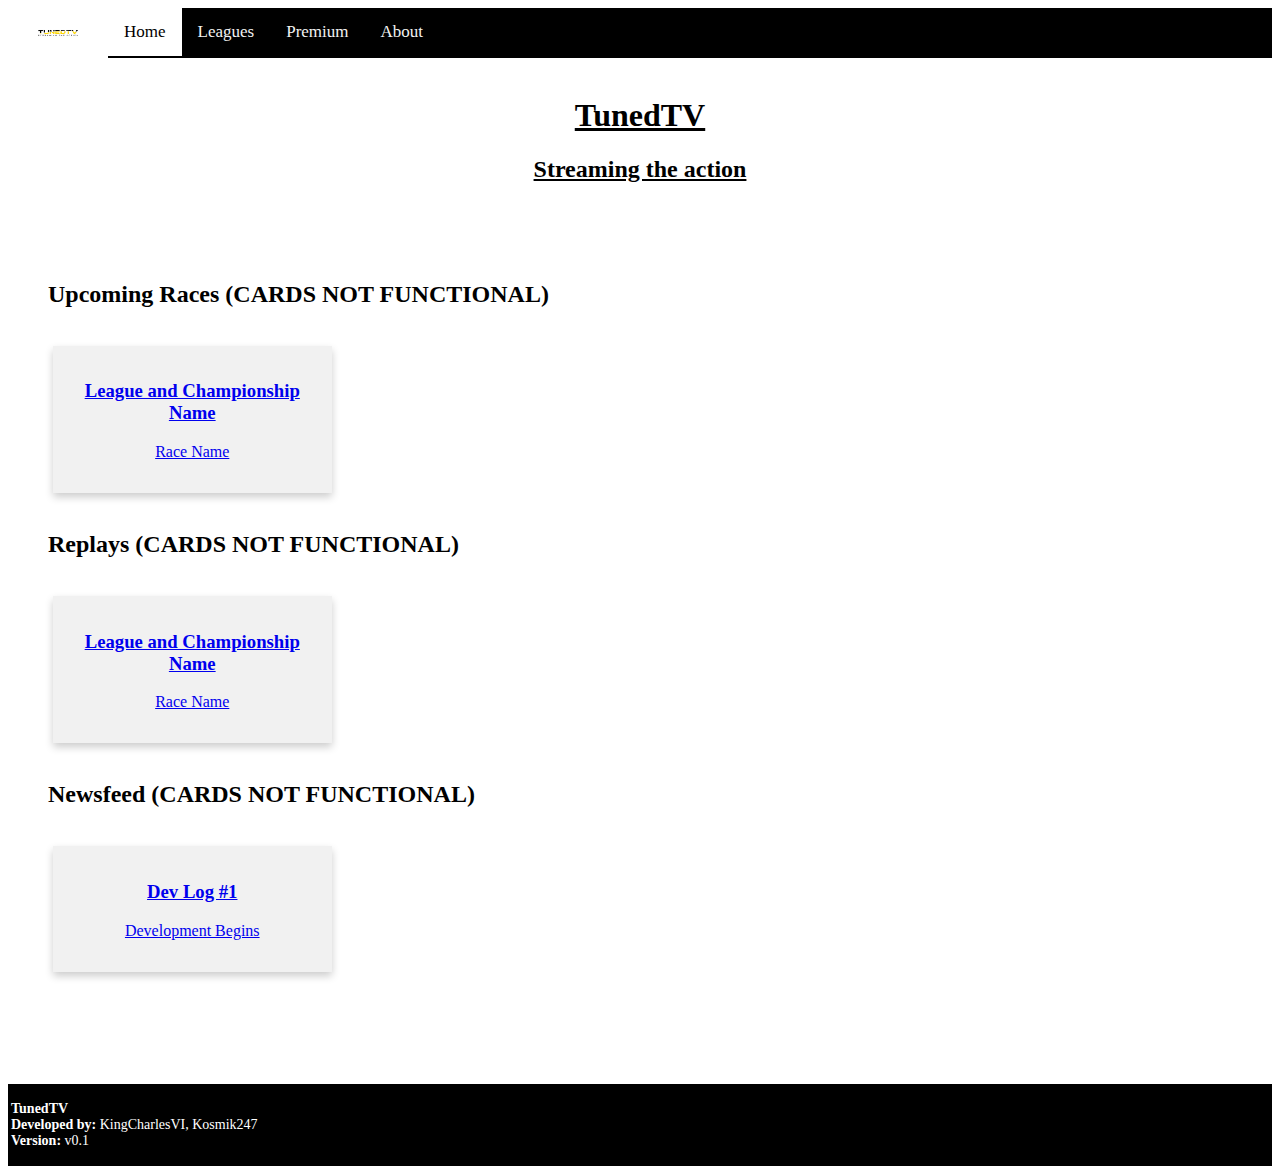
==== index.html @ bd2a1da1 "Update" ====
<!DOCTYPE html>
<html>
    <div class="topnav">
        <img class="logo" src="./images/Logo-C.jpg">
        <a class="active" href="#home">Home</a>
        <a href="./html/leagues.html">Leagues</a>
        <a href="./html/premium.html">Premium</a>
        <a href="./html/about.html">About</a>
      </div>
<head>
  <meta charset="UTF-8">
  <link rel="stylesheet" href="./style.css">
    <title>TunedTV</title>
  <link rel="icon" type="image/x-icon" href="./images/placeholder.ico">
</head>
<style>
  h1 {text-align: center}
  body {
    background-image: url(https://i.imgur.com/5h6oHDc.jpg);
    background-repeat: no-repeat;
    background-attachment: fixed;
  }
</style>
<body>
<br>
<h1><u>TunedTV</u></h1>
<center><h2><u>Streaming the action</u></h2></center>
<br>
<div class="textarea">
<h2>Upcoming Races (CARDS NOT FUNCTIONAL)</h2>
<br>
<div class="row">
  <div class="column">
    <a href="#Home">
    <div class="card">
      <h3>League and Championship Name</h3>
      <p>Race Name</p>
    </div>
    </a>
  </div>
</div>
<br>
<h2>Replays (CARDS NOT FUNCTIONAL)</h2>
<br>
<div class="row">
  <div class="column">
    <a href="#Home">
    <div class="card">
      <h3>League and Championship Name</h3>
      <p>Race Name</p>
    </div>
    </a>
  </div>
</div>
<br>
<h2>Newsfeed (CARDS NOT FUNCTIONAL)</h2>
<br>
<div class="row">
  <div class="column">
    <a href="./html/devblog.html">
    <div class="card">
      <h3>Dev Log #1</h3>
      <p>Development Begins</p>
    </div>
    </a>
  </div>
</div>
<br>
</div>
<br>
<br>
<br>
<footer>
  <p><b>TunedTV</b><br><b>Developed by:</b> KingCharlesVI, Kosmik247<br><b>Version: </b>v0.1</p>
</footer>
</body>
</html>
---- style.css ----
/* Site-wide font */
*{
  font-family: Montserrat;
}

/* Logo formatting */
.logo {
  vertical-align: top;
  width: 100px;
  height: 50px;
  float: left;
}

/* Add a black background color to the top navigation */
.topnav {
    background-color: rgb(0, 0, 0);
    overflow: hidden;
  }
  
  /* Style the links inside the navigation bar */
  .topnav a {
    float: left;
    color: #f2f2f2;
    text-align: center;
    padding: 14px 16px;
    text-decoration: none;
    font-size: 17px;
  }
  
  /* Change the color of links on hover */
  .topnav a:hover {
    background-color: #ddd;
    color: black;
  }
  
  /* Add a color to the active/current link */
  .topnav a.active {
    background-color: #ffffff;
    color: rgb(0, 0, 0);
  }
/* Text */
.text-block {
  position: absolute;
  background-color: rgba(0, 0, 0, 0.281);
  color: white;
}
/* Text Area */
.textarea {
  margin: 20px;
  padding: 20px;
  background: rgb(255, 255, 255);
}

/* Upcoming races boxes */
* {
  box-sizing: border-box;
}

/* Float four columns side by side */
.column {
  float: left;
  width: 25%;
  padding: 0 10px;
}

/* Remove extra left and right margins, due to padding in columns */
.row {margin: 0 -5px;}

/* Clear floats after the columns */
.row:after {
  content: "";
  display: table;
  clear: both;
}

/* Style the counter cards */
.card {
  box-shadow: 0 4px 8px 0 rgba(0, 0, 0, 0.2); /* this adds the "card" effect */
  padding: 16px;
  text-align: center;
  background-color: #f1f1f1;
}

/* Responsive columns - one column layout (vertical) on small screens */
@media screen and (max-width: 600px) {
  .column {
    width: 100%;
    display: block;
    margin-bottom: 20px;
  }
}

/* Footer */
footer {
  font-size: 14px;
  text-align: left;
  padding: 3px;
  background-color: rgb(0, 0, 0);
  color: white;
}
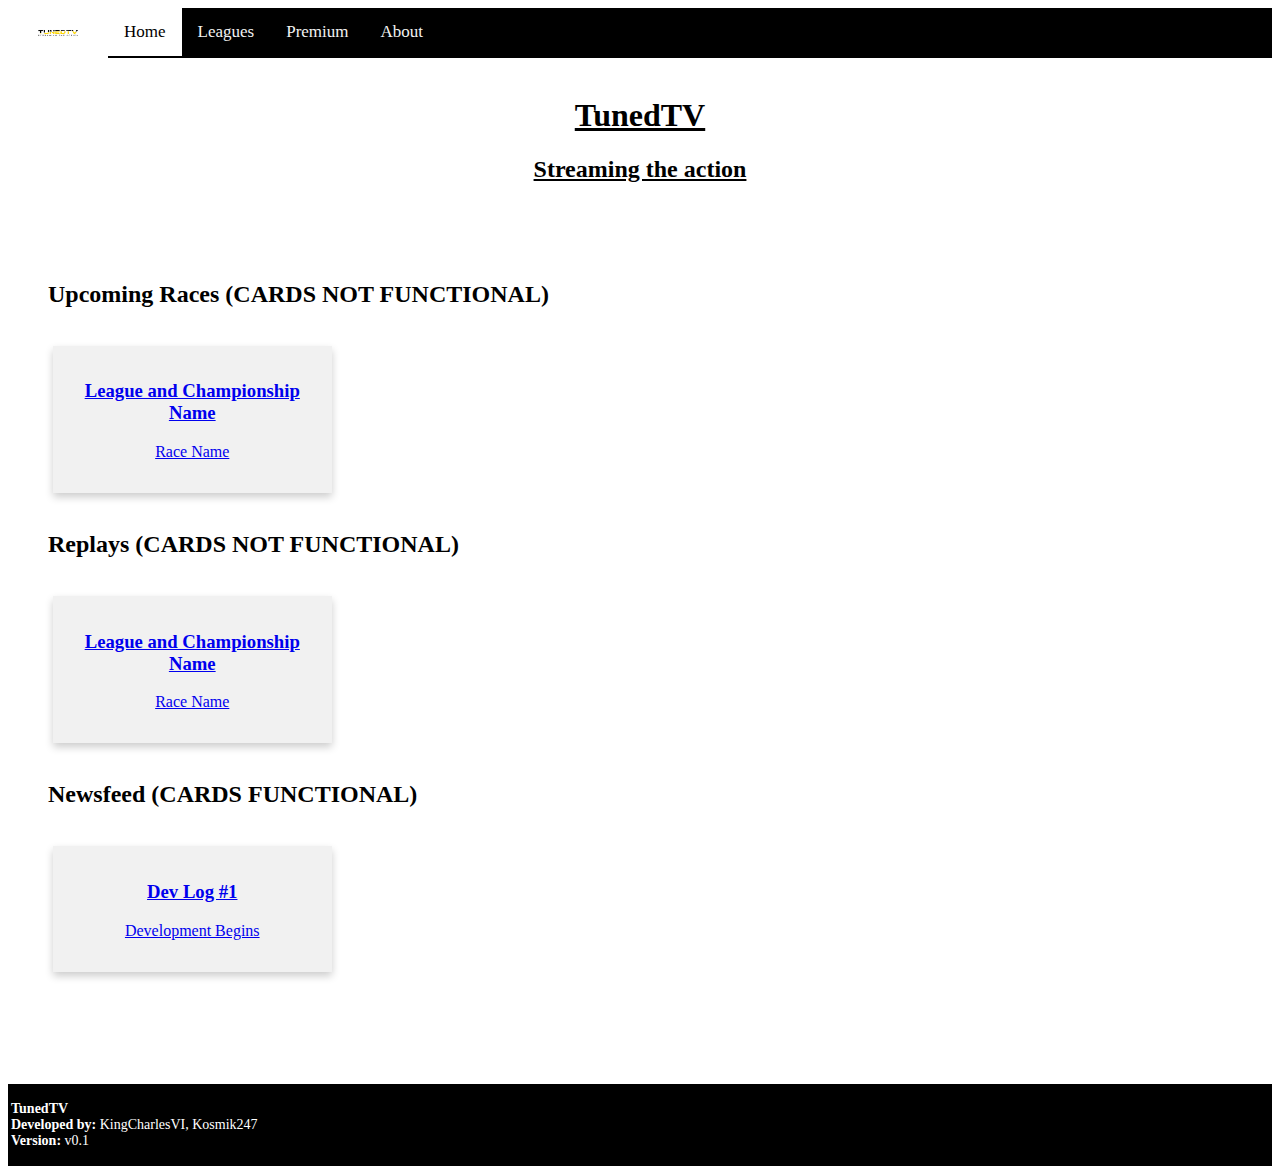
==== commit fd30f365: "Quick update" ====
--- a/index.html
+++ b/index.html
@@ -53,7 +53,7 @@
   </div>
 </div>
 <br>
-<h2>Newsfeed (CARDS NOT FUNCTIONAL)</h2>
+<h2>Newsfeed (CARDS FUNCTIONAL)</h2>
 <br>
 <div class="row">
   <div class="column">
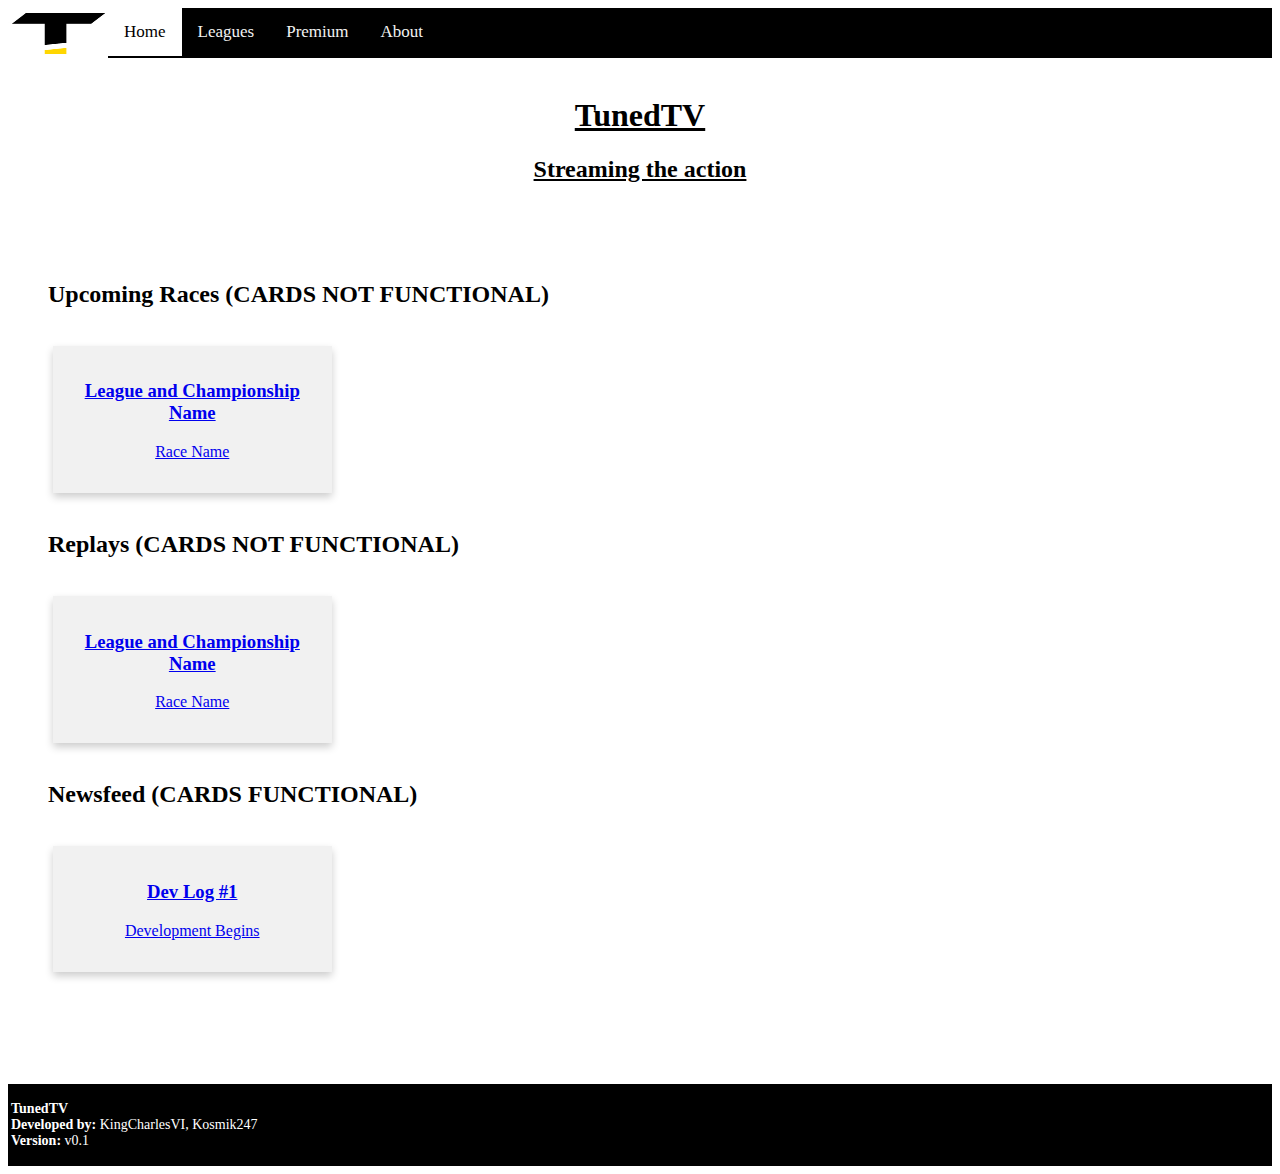
==== commit 62552fef: "Design update" ====
--- a/index.html
+++ b/index.html
@@ -1,17 +1,17 @@
 <!DOCTYPE html>
 <html>
     <div class="topnav">
-        <img class="logo" src="./images/Logo-C.jpg">
+        <img class="logo" src="images/condensed-tunedtv.jpg">
         <a class="active" href="#home">Home</a>
-        <a href="./html/leagues.html">Leagues</a>
-        <a href="./html/premium.html">Premium</a>
-        <a href="./html/about.html">About</a>
+        <a href="html/leagues.html">Leagues</a>
+        <a href="html/premium.html">Premium</a>
+        <a href="html/about.html">About</a>
       </div>
 <head>
   <meta charset="UTF-8">
-  <link rel="stylesheet" href="./style.css">
+  <link rel="stylesheet" href="style.css">
     <title>TunedTV</title>
-  <link rel="icon" type="image/x-icon" href="./images/placeholder.ico">
+  <link rel="icon" type="image/x-icon" href="images/favicon.ico">
 </head>
 <style>
   h1 {text-align: center}
@@ -57,7 +57,7 @@
 <br>
 <div class="row">
   <div class="column">
-    <a href="./html/devblog.html">
+    <a href="html/devblog.html">
     <div class="card">
       <h3>Dev Log #1</h3>
       <p>Development Begins</p>
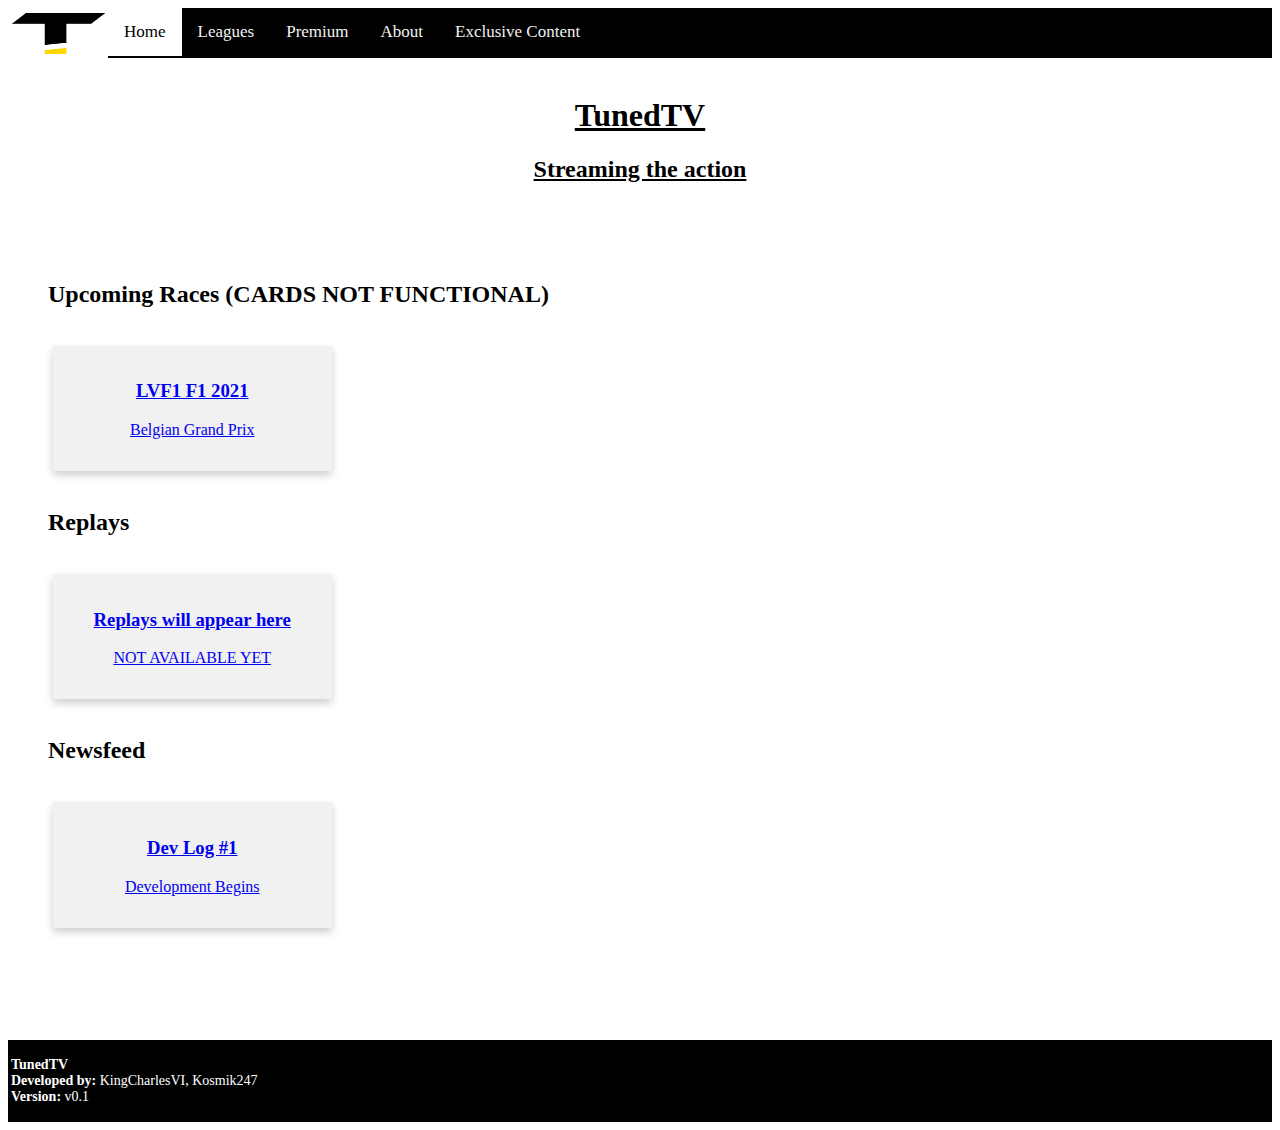
==== commit 315b73bf: "Payment update" ====
--- a/index.html
+++ b/index.html
@@ -1,12 +1,13 @@
 <!DOCTYPE html>
 <html>
-    <div class="topnav">
-        <img class="logo" src="images/condensed-tunedtv.jpg">
-        <a class="active" href="#home">Home</a>
-        <a href="html/leagues.html">Leagues</a>
-        <a href="html/premium.html">Premium</a>
-        <a href="html/about.html">About</a>
-      </div>
+  <div class="topnav">
+    <img class="logo" src="images/condensed-tunedtv.jpg">
+    <a class="active" href="#home">Home</a>
+    <a href="html/leagues.html">Leagues</a>
+    <a href="html/premium.html">Premium</a>
+    <a href="html/about.html">About</a>
+    <a href="exclusive/exclusive.html">Exclusive Content</a>
+  </div>
 <head>
   <meta charset="UTF-8">
   <link rel="stylesheet" href="style.css">
@@ -31,29 +32,29 @@
 <br>
 <div class="row">
   <div class="column">
-    <a href="#Home">
+    <a href="html/lvf1.html">
     <div class="card">
-      <h3>League and Championship Name</h3>
-      <p>Race Name</p>
+      <h3>LVF1 F1 2021</h3>
+      <p>Belgian Grand Prix</p>
     </div>
     </a>
   </div>
 </div>
 <br>
-<h2>Replays (CARDS NOT FUNCTIONAL)</h2>
+<h2>Replays</h2>
 <br>
 <div class="row">
   <div class="column">
     <a href="#Home">
     <div class="card">
-      <h3>League and Championship Name</h3>
-      <p>Race Name</p>
+      <h3>Replays will appear here</h3>
+      <p>NOT AVAILABLE YET</p>
     </div>
     </a>
   </div>
 </div>
 <br>
-<h2>Newsfeed (CARDS FUNCTIONAL)</h2>
+<h2>Newsfeed</h2>
 <br>
 <div class="row">
   <div class="column">
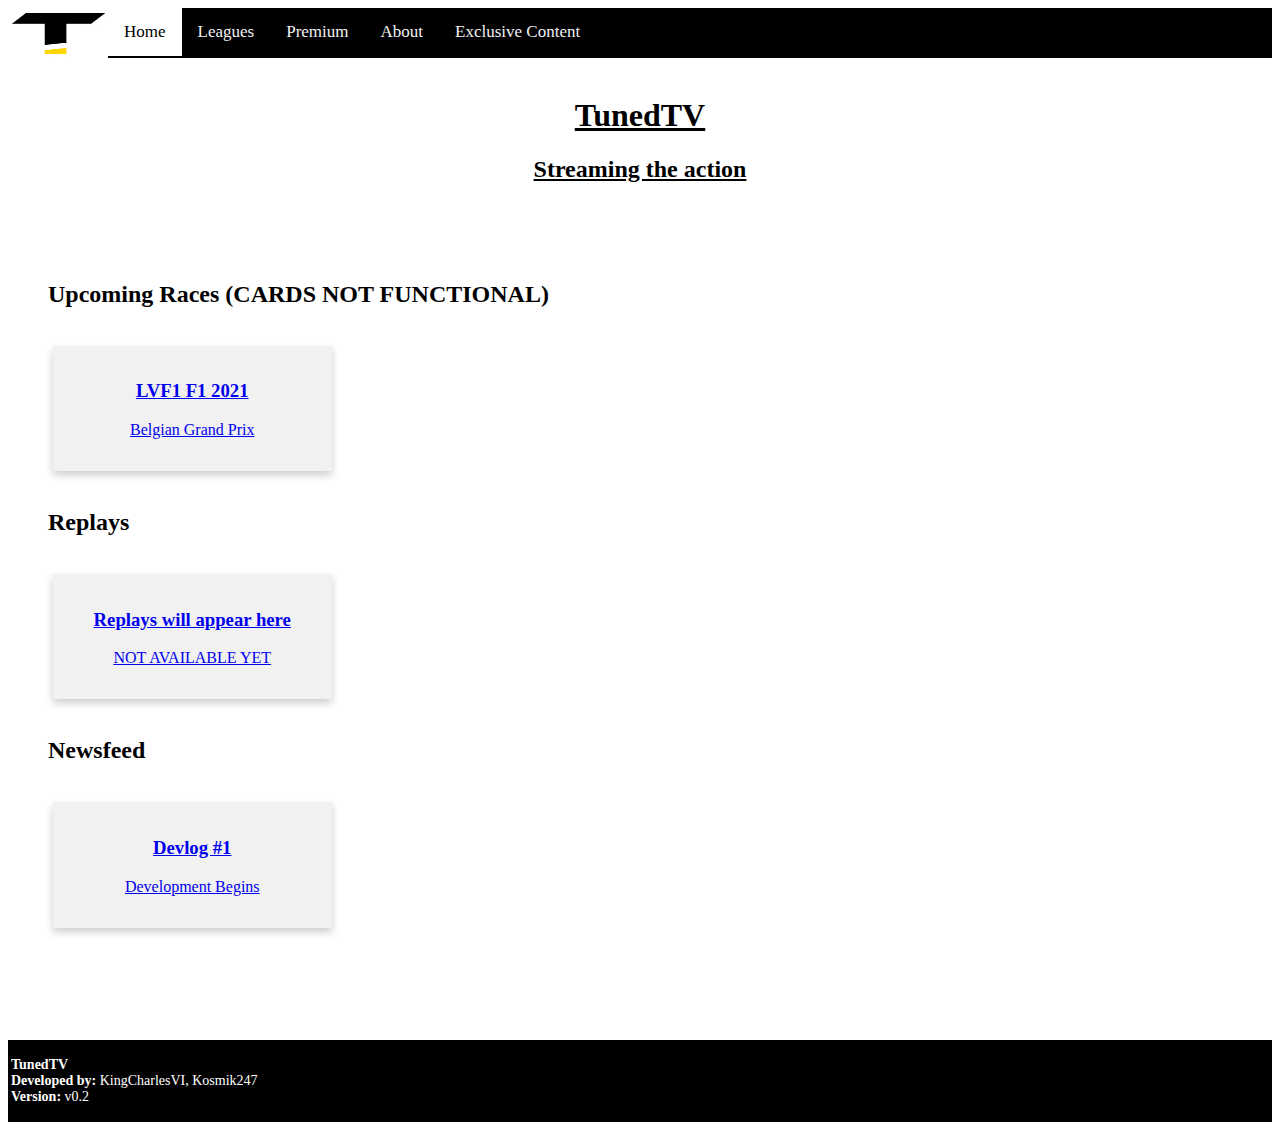
==== commit 15419eb2: "Version 0.2" ====
--- a/index.html
+++ b/index.html
@@ -60,7 +60,7 @@
   <div class="column">
     <a href="html/devblog.html">
     <div class="card">
-      <h3>Dev Log #1</h3>
+      <h3>Devlog #1</h3>
       <p>Development Begins</p>
     </div>
     </a>
@@ -72,7 +72,7 @@
 <br>
 <br>
 <footer>
-  <p><b>TunedTV</b><br><b>Developed by:</b> KingCharlesVI, Kosmik247<br><b>Version: </b>v0.1</p>
+  <p><b>TunedTV</b><br><b>Developed by:</b> KingCharlesVI, Kosmik247<br><b>Version: </b>v0.2</p>
 </footer>
 </body>
 </html>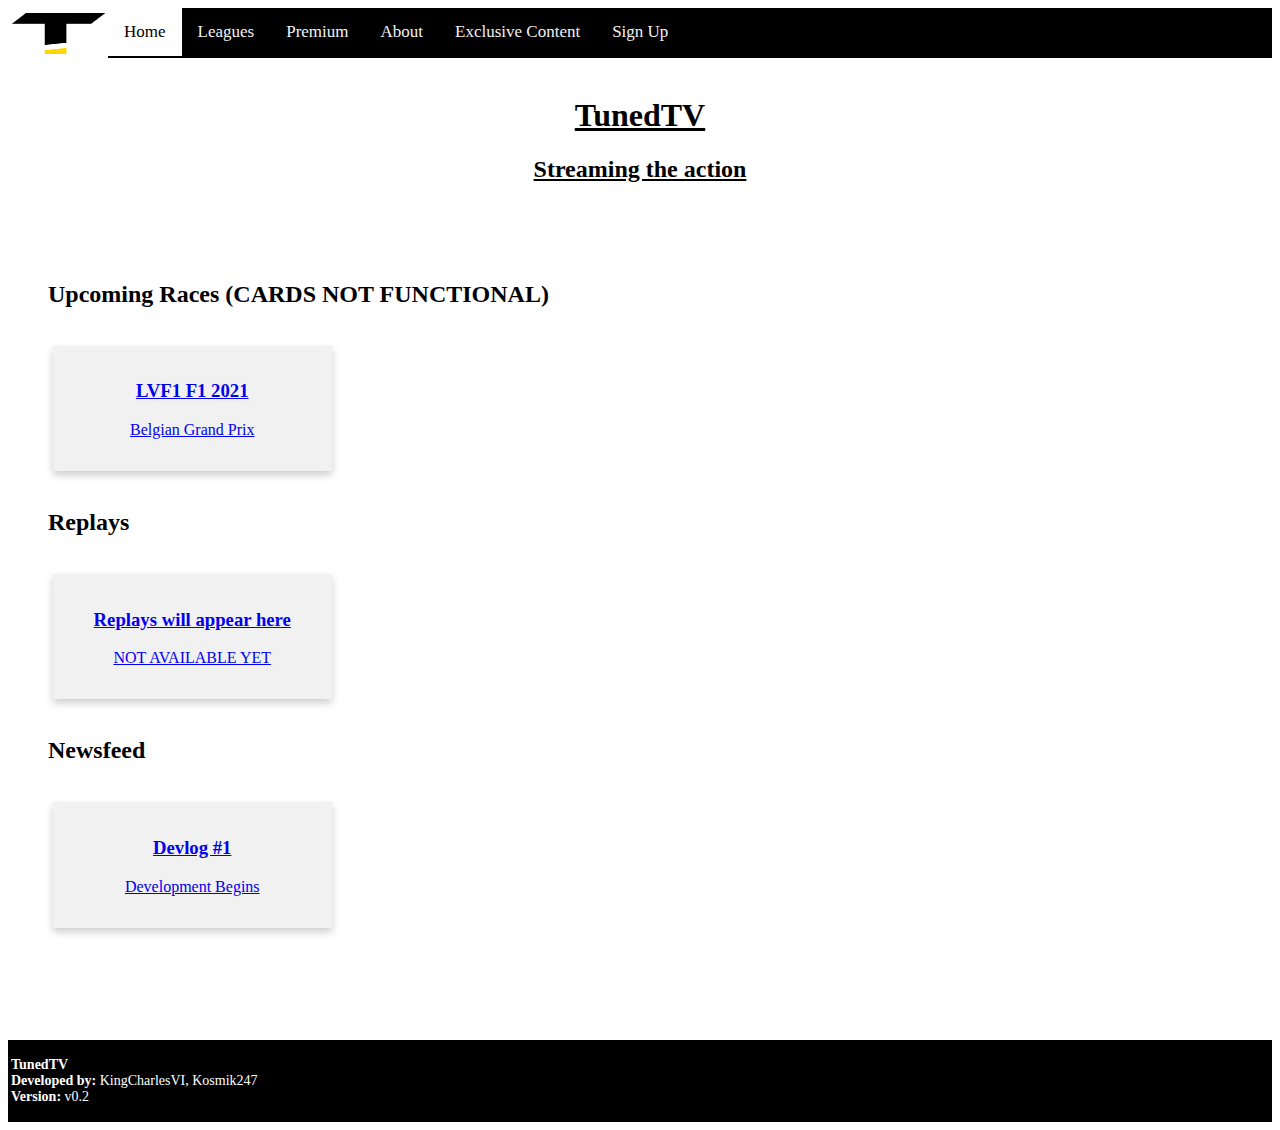
==== commit 1c3e354c: "Hotfix for possible fix for php" ====
--- a/index.html
+++ b/index.html
@@ -7,6 +7,7 @@
     <a href="html/premium.html">Premium</a>
     <a href="html/about.html">About</a>
     <a href="exclusive/exclusive.html">Exclusive Content</a>
+    <a href="php/signup.php">Sign Up</a>
   </div>
 <head>
   <meta charset="UTF-8">
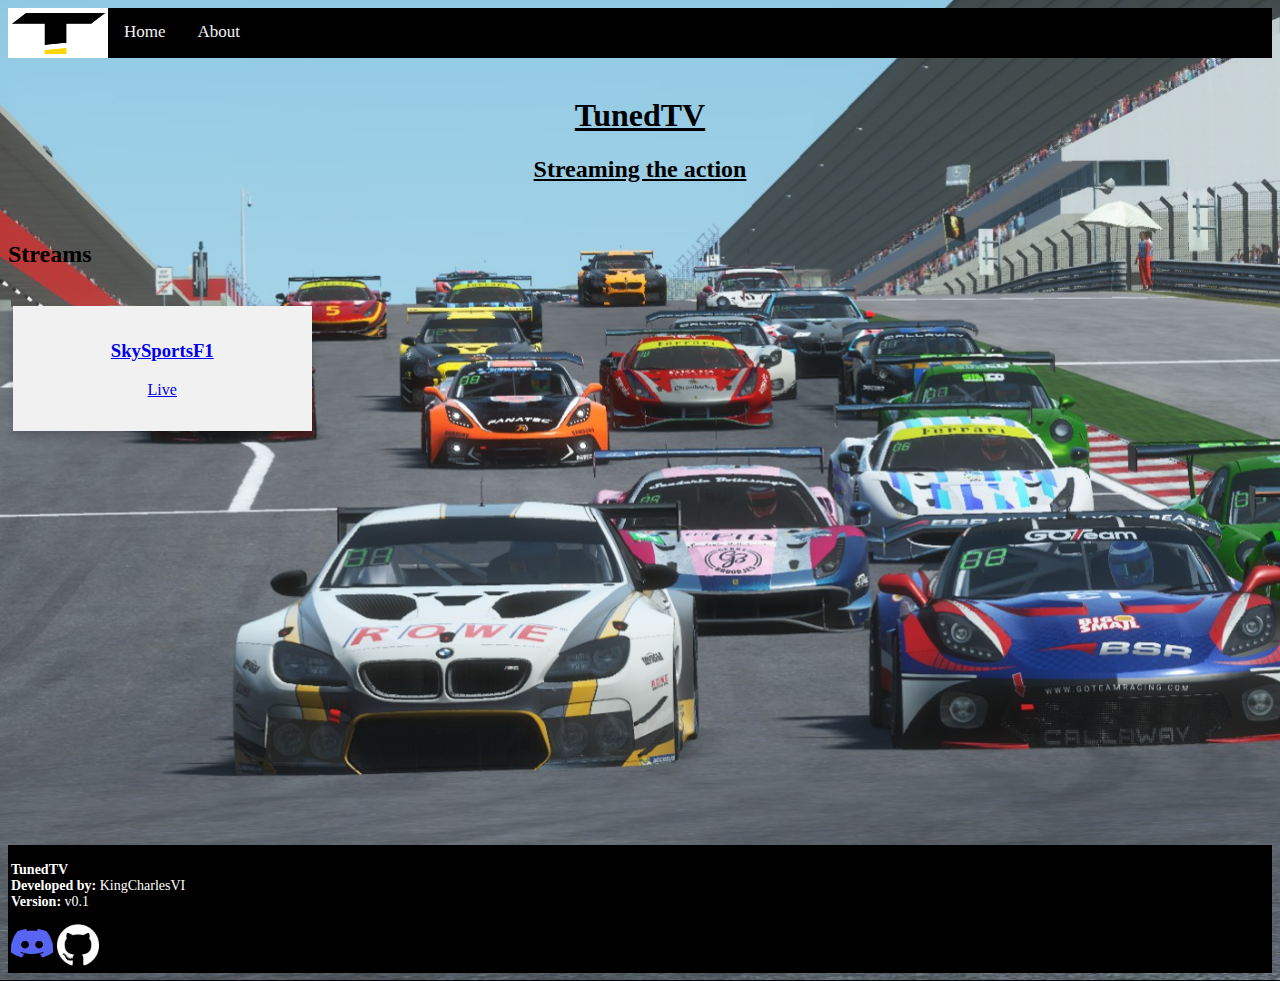
==== commit 56fc0564: "Repurposed" ====
--- a/index.html
+++ b/index.html
@@ -1,79 +1,64 @@
-<!DOCTYPE html>
-<html>
-  <div class="topnav">
-    <img class="logo" src="images/condensed-tunedtv.jpg">
-    <a class="active" href="#home">Home</a>
-    <a href="html/leagues.html">Leagues</a>
-    <a href="html/premium.html">Premium</a>
-    <a href="html/about.html">About</a>
-    <a href="exclusive/exclusive.html">Exclusive Content</a>
-    <a href="php/signup.php">Sign Up</a>
-  </div>
-<head>
-  <meta charset="UTF-8">
-  <link rel="stylesheet" href="style.css">
-    <title>TunedTV</title>
-  <link rel="icon" type="image/x-icon" href="images/favicon.ico">
-</head>
-<style>
-  h1 {text-align: center}
-  body {
-    background-image: url(https://i.imgur.com/5h6oHDc.jpg);
-    background-repeat: no-repeat;
-    background-attachment: fixed;
-  }
-</style>
-<body>
-<br>
-<h1><u>TunedTV</u></h1>
-<center><h2><u>Streaming the action</u></h2></center>
-<br>
-<div class="textarea">
-<h2>Upcoming Races (CARDS NOT FUNCTIONAL)</h2>
-<br>
-<div class="row">
-  <div class="column">
-    <a href="html/lvf1.html">
-    <div class="card">
-      <h3>LVF1 F1 2021</h3>
-      <p>Belgian Grand Prix</p>
-    </div>
-    </a>
-  </div>
-</div>
-<br>
-<h2>Replays</h2>
-<br>
-<div class="row">
-  <div class="column">
-    <a href="#Home">
-    <div class="card">
-      <h3>Replays will appear here</h3>
-      <p>NOT AVAILABLE YET</p>
-    </div>
-    </a>
-  </div>
-</div>
-<br>
-<h2>Newsfeed</h2>
-<br>
-<div class="row">
-  <div class="column">
-    <a href="html/devblog.html">
-    <div class="card">
-      <h3>Devlog #1</h3>
-      <p>Development Begins</p>
-    </div>
-    </a>
-  </div>
-</div>
-<br>
-</div>
-<br>
-<br>
-<br>
-<footer>
-  <p><b>TunedTV</b><br><b>Developed by:</b> KingCharlesVI, Kosmik247<br><b>Version: </b>v0.2</p>
-</footer>
-</body>
+<!DOCTYPE html>
+<html>
+<head>
+  <meta charset="UTF-8">
+    <link rel="stylesheet" href="style.css">
+    <link rel="shortcut icon" type="image/ico" href="/images/favicon.ico"/>
+    <title>TunedTV</title>
+  </head>
+<style>
+  h1 {text-align: center}
+</style>
+<body>
+  <div class="topnav">
+    <img class="logo" src="/images/condensed-tunedtv.jpg">
+    <a href="/index.html">Home</a>
+    <a href="/html/about.html">About</a>
+  </div>
+<br>
+<h1><u>TunedTV</u></h1>
+<center><h2><u>Streaming the action</u></h2></center>
+<br>
+<div class="textarea">
+<h2>Streams</h2>
+<br>
+<div class="row">
+  <div class="column">
+    <a href="html/SkyF1.html">
+    <div class="card">
+      <h3>SkySportsF1</h3>
+      <p>Live</p>
+    </div>
+    </a>
+  </div>
+</div>
+<br>
+<br>
+<br>
+<br>
+<br>
+<br>
+<br>
+<br>
+<br>
+<br>
+<br>
+<br>
+<br>
+<br>
+<br>
+<br>
+<br>
+<br>
+<br>
+<br>
+<br>
+<br>
+<br>
+<footer>
+  <p><b>TunedTV</b><br><b>Developed by:</b> KingCharlesVI<br><b>Version: </b>v0.1</p>
+  <a href="https://discord.gg/UpweTajymD" target="_blank"><img src="/images/discord.png" style="width:42px;height:42px"></a>
+  <a href="https://github.com/KingCharlesVI/tunedtv-website" target="_blank"><img src="/images/github.png" style="width:42px;height:42px"></a>
+  </footer>
+</body>
 </html>--- a/style.css
+++ b/style.css
@@ -11,14 +11,28 @@
   float: left;
 }
 
+body {
+  background-image: url(/images/cfs_gt3_bg.jpg);
+  background-repeat: no-repeat;
+  background-size: cover;
+}
+
+.player {
+  width: 1280px;
+  height: 720px;
+  margin: 40px auto;
+} 
+
 /* Add a black background color to the top navigation */
 .topnav {
+    font-size: 17px;
     background-color: rgb(0, 0, 0);
     overflow: hidden;
   }
   
   /* Style the links inside the navigation bar */
   .topnav a {
+    font-size: 17px;
     float: left;
     color: #f2f2f2;
     text-align: center;
@@ -38,19 +52,19 @@
     background-color: #ffffff;
     color: rgb(0, 0, 0);
   }
-/* Text */
+/* Text
 .text-block {
   position: absolute;
   background-color: rgba(0, 0, 0, 0.281);
   color: white;
 }
-/* Text Area */
+Text Area
 .textarea {
   margin: 20px;
   padding: 20px;
   background: rgb(255, 255, 255);
 }
-
+*/
 /* Upcoming races boxes */
 * {
   box-sizing: border-box;
